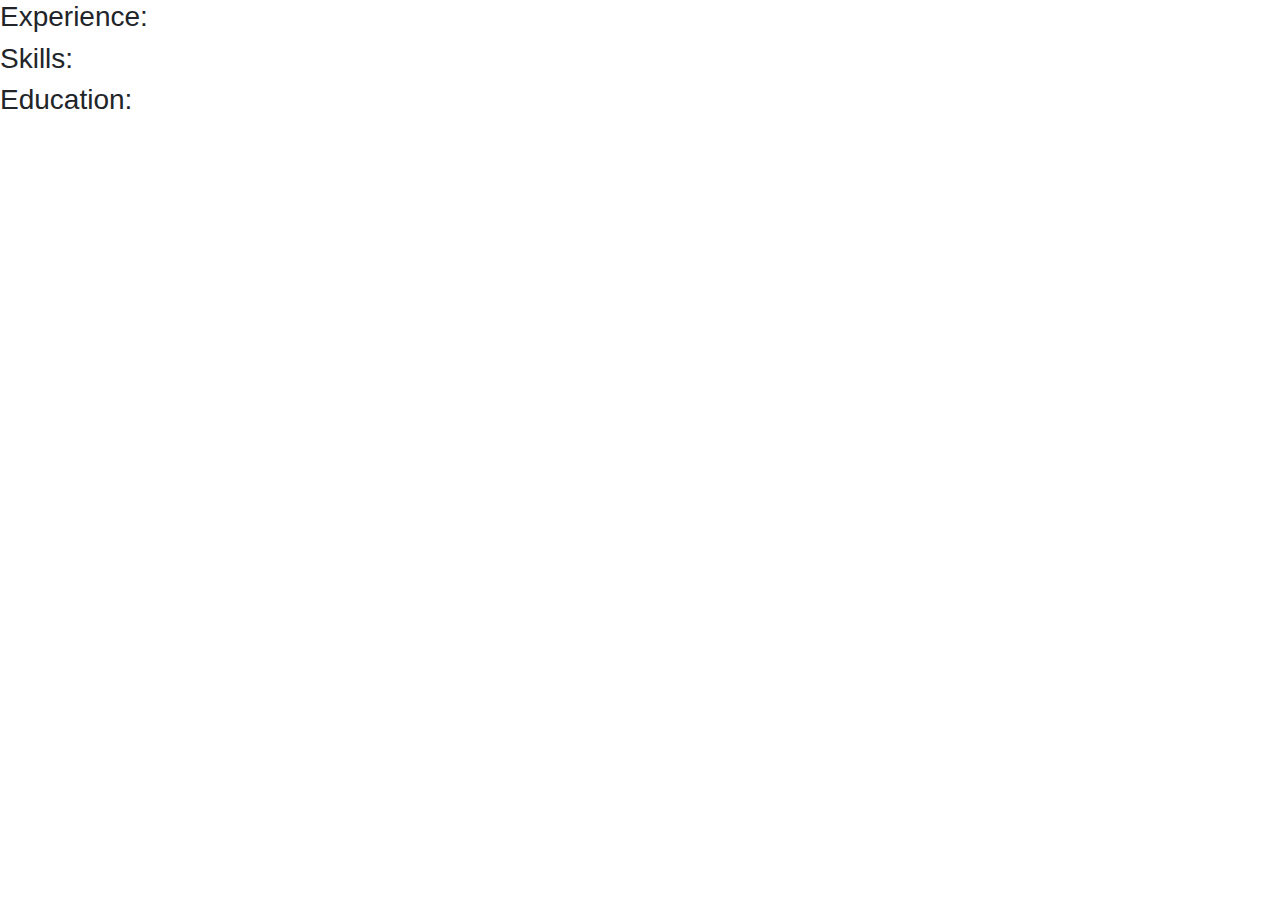
==== Final Resume/index.html @ 31f0477e "first steps" ====
<!DOCTYPE html>
<head>
<html lang="en">
  <title>Katie Manganelli Resume</title>
  <meta name="viewport" content="width=device-width, initial-scale=1.0">
  <!-- Bootstrap CSS -->
  <link rel="stylesheet" href="https://stackpath.bootstrapcdn.com/bootstrap/4.4.1/css/bootstrap.min.css" integrity="sha384-Vkoo8x4CGsO3+Hhxv8T/Q5PaXtkKtu6ug5TOeNV6gBiFeWPGFN9MuhOf23Q9Ifjh" crossorigin="anonymous">
  <link rel="stylesheet" type="text/css" href="stylesheet.css">
</head>

<body>
  <div id="container"
<!-- banner -->

<!-- experience -->
  <h3>Experience:</h3>

<!-- skills -->
  <h3>Skills:</h3>

<!-- education -->
  <h3>Education:</h3>

</div>
</body>
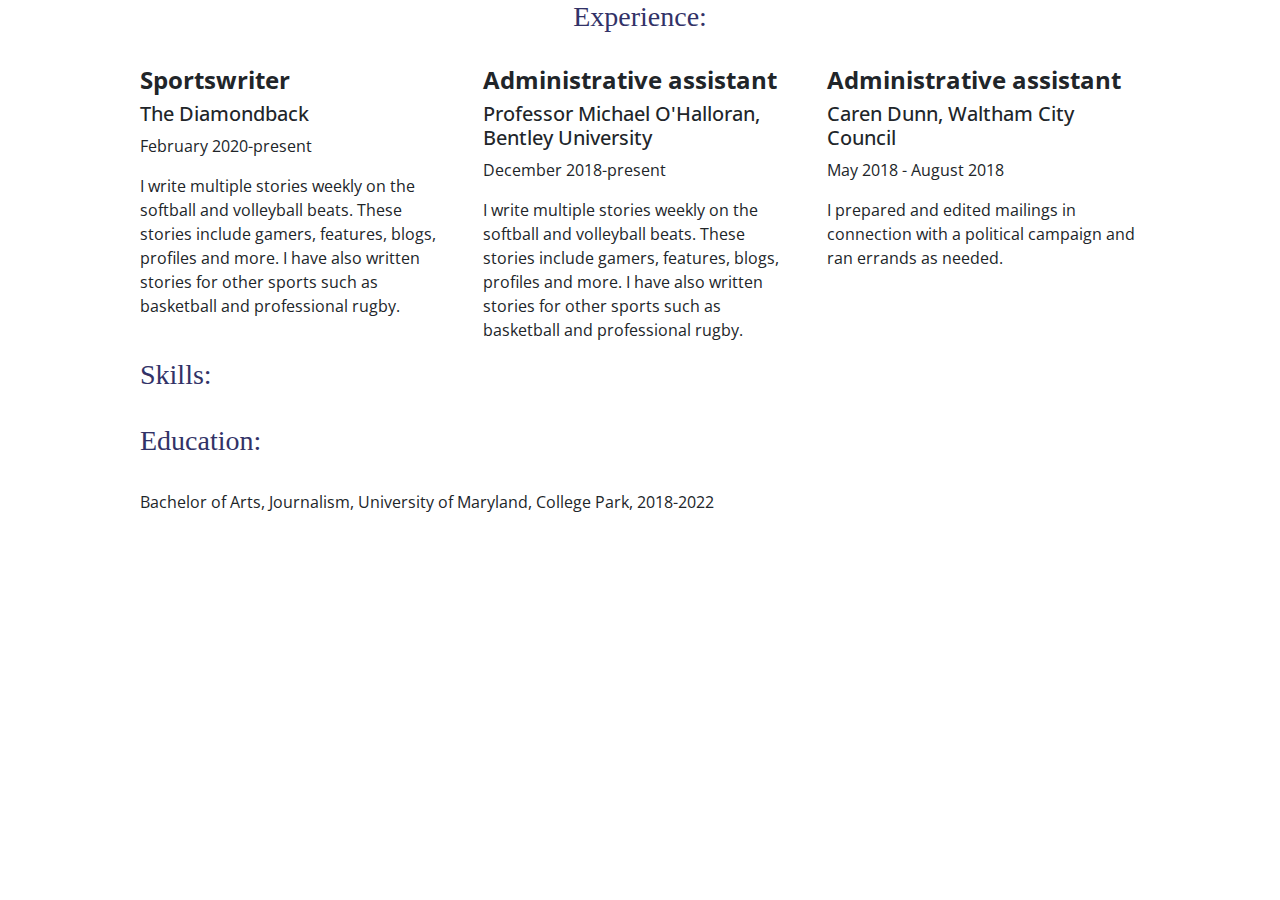
==== commit 9b088a3e: "adding some stuff" ====
--- a/Final Resume/index.html
+++ b/Final Resume/index.html
@@ -6,6 +6,9 @@
   <!-- Bootstrap CSS -->
   <link rel="stylesheet" href="https://stackpath.bootstrapcdn.com/bootstrap/4.4.1/css/bootstrap.min.css" integrity="sha384-Vkoo8x4CGsO3+Hhxv8T/Q5PaXtkKtu6ug5TOeNV6gBiFeWPGFN9MuhOf23Q9Ifjh" crossorigin="anonymous">
   <link rel="stylesheet" type="text/css" href="stylesheet.css">
+  <link rel="preconnect" href="https://fonts.gstatic.com">
+  <link rel="preconnect" href="https://fonts.gstatic.com">
+  <link href="https://fonts.googleapis.com/css2?family=Open+Sans&display=swap" rel="stylesheet">
 </head>
 
 <body>
@@ -13,13 +16,41 @@
 <!-- banner -->
 
 <!-- experience -->
-  <h3>Experience:</h3>
+  <div id="experience"><h3>Experience:</h3></div><br>
+  <div class="row">
+    <div class= "col-md-4">
+      <h4>Sportswriter</h4>
+      <h5>The Diamondback</h5>
+      <p>February 2020-present</p>
+      <p>I write multiple stories weekly on the softball and volleyball beats. These stories include gamers, features, blogs, profiles and more. I have also written stories for other sports such as basketball and professional rugby.</p>
+    </div>
+    <div class= "col-md-4">
+      <h4>Administrative assistant</h4>
+      <h5>Professor Michael O'Halloran, Bentley University</h5>
+      <p>December 2018-present</p>
+      <p>I write multiple stories weekly on the softball and volleyball beats. These stories include gamers, features, blogs, profiles and more. I have also written stories for other sports such as basketball and professional rugby.</p>
+    </div>
+    <div class= "col-md-4">
+      <h4>Administrative assistant</h4>
+      <h5>Caren Dunn, Waltham City Council</h5>
+      <p>May 2018 - August 2018</p>
+      <p>I prepared and edited mailings in connection with a political campaign and ran errands as needed.</p>
+    </div>
+  </div>
 
 <!-- skills -->
-  <h3>Skills:</h3>
+  <h3>Skills:</h3><br>
+
 
 <!-- education -->
-  <h3>Education:</h3>
+  <h3>Education:</h3><br>
+  <p>Bachelor of Arts, Journalism, University of Maryland, College Park, 2018-2022</p>
 
+
+  <!-- jQuery first, then Popper.js, then Bootstrap JS -->
+  <script src="https://code.jquery.com/jquery-3.4.1.slim.min.js" integrity="sha384-J6qa4849blE2+poT4WnyKhv5vZF5SrPo0iEjwBvKU7imGFAV0wwj1yYfoRSJoZ+n" crossorigin="anonymous"></script>
+  <script src="https://cdn.jsdelivr.net/npm/popper.js@1.16.0/dist/umd/popper.min.js" integrity="sha384-Q6E9RHvbIyZFJoft+2mJbHaEWldlvI9IOYy5n3zV9zzTtmI3UksdQRVvoxMfooAo" crossorigin="anonymous"></script>
+  <script src="https://stackpath.bootstrapcdn.com/bootstrap/4.4.1/js/bootstrap.min.js" integrity="sha384-wfSDF2E50Y2D1uUdj0O3uMBJnjuUD4Ih7YwaYd1iqfktj0Uod8GCExl3Og8ifwB6" crossorigin="anonymous"></script>
 </div>
+
 </body>
--- a/Final Resume/stylesheet.css
+++ b/Final Resume/stylesheet.css
@@ -0,0 +1,21 @@
+#container {
+  font-family: 'Open Sans', sans-serif;
+  font-size: 14;
+  max-width: 1000px;
+  margin: 0 auto;
+}
+
+#experience {
+  text-align: center;
+}
+
+h3 {
+  font-family: Georgia, serif;
+  font-size: 18
+  font-weight: bold;
+  color: #323267;
+}
+
+h4 {
+  font-weight: bold;
+}
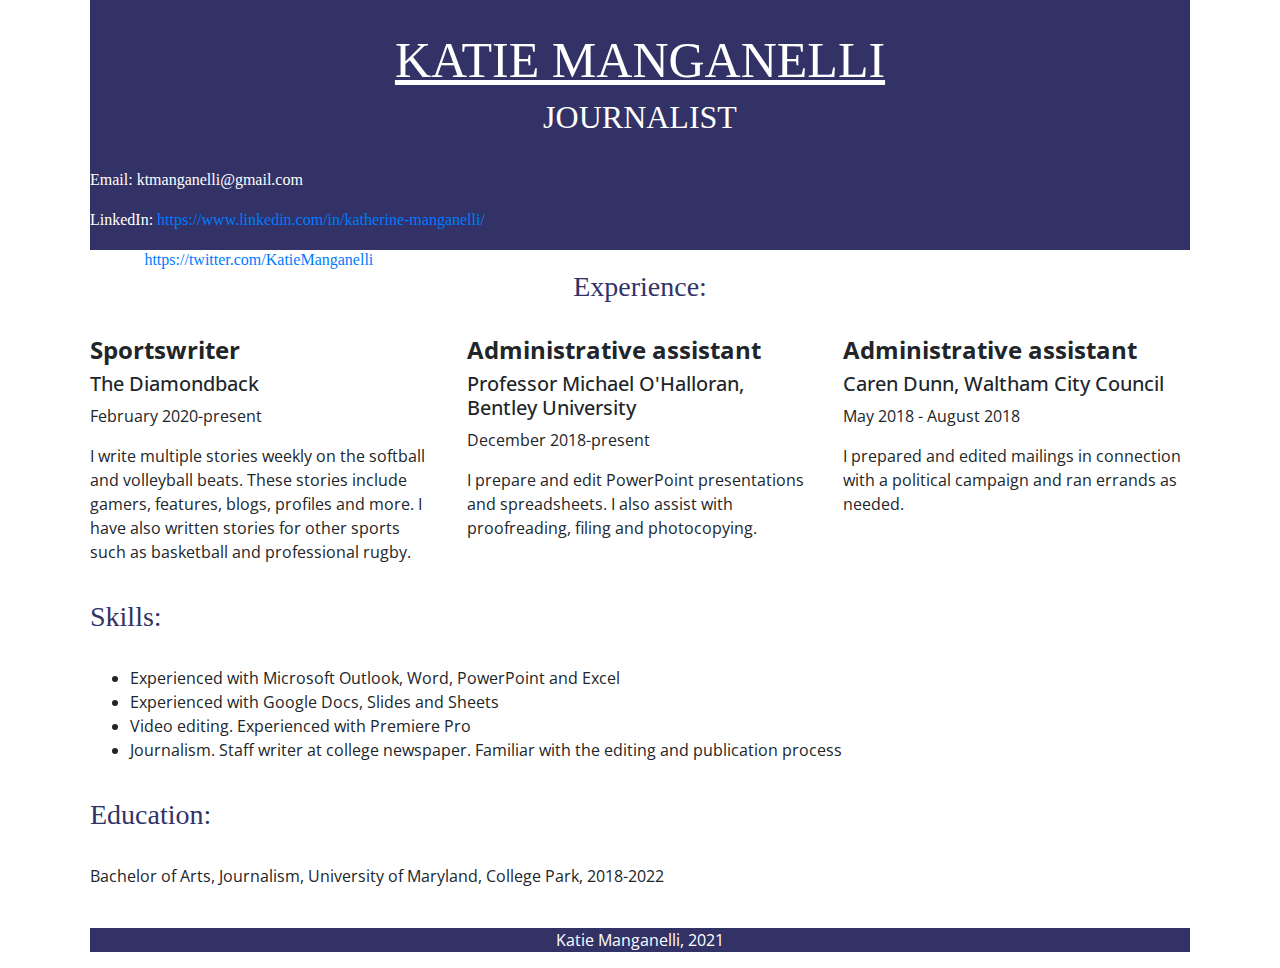
==== commit d0f428bd: "more stuff" ====
--- a/Final Resume/index.html
+++ b/Final Resume/index.html
@@ -13,7 +13,16 @@
 
 <body>
   <div id="container"
+  
 <!-- banner -->
+  <div id="banner">
+    <h1>Katie Manganelli</h1>
+    <h2>Journalist</h2><br>
+      <div id="links">
+          <p>Email: ktmanganelli@gmail.com</p>  <p>LinkedIn: <a href="https://www.linkedin.com/in/katherine-manganelli/">https://www.linkedin.com/in/katherine-manganelli/</a></p>  <p>Twitter: <a href= "https://twitter.com/KatieManganelli">https://twitter.com/KatieManganelli</a>
+     </div>
+  </div>
+
 
 <!-- experience -->
   <div id="experience"><h3>Experience:</h3></div><br>
@@ -28,7 +37,7 @@
       <h4>Administrative assistant</h4>
       <h5>Professor Michael O'Halloran, Bentley University</h5>
       <p>December 2018-present</p>
-      <p>I write multiple stories weekly on the softball and volleyball beats. These stories include gamers, features, blogs, profiles and more. I have also written stories for other sports such as basketball and professional rugby.</p>
+      <p>I prepare and edit PowerPoint presentations and spreadsheets. I also assist with proofreading, filing and photocopying.</p>
     </div>
     <div class= "col-md-4">
       <h4>Administrative assistant</h4>
@@ -40,11 +49,21 @@
 
 <!-- skills -->
   <h3>Skills:</h3><br>
+<ul>
+  <li>Experienced with Microsoft Outlook, Word, PowerPoint and Excel</li>
+  <li>Experienced with Google Docs, Slides and Sheets</li>
+  <li>Video editing. Experienced with Premiere Pro</li>
+  <li>Journalism. Staff writer at college newspaper. Familiar with the editing and publication process</li>
+</ul>
 
 
 <!-- education -->
   <h3>Education:</h3><br>
-  <p>Bachelor of Arts, Journalism, University of Maryland, College Park, 2018-2022</p>
+  <p>Bachelor of Arts, Journalism, University of Maryland, College Park, 2018-2022</p><br>
+
+  <div id="footer">
+    <p>Katie Manganelli, 2021</p>
+  </div>
 
 
   <!-- jQuery first, then Popper.js, then Bootstrap JS -->
--- a/Final Resume/stylesheet.css
+++ b/Final Resume/stylesheet.css
@@ -1,10 +1,36 @@
 #container {
   font-family: 'Open Sans', sans-serif;
   font-size: 14;
-  max-width: 1000px;
+  max-width: 1100px;
   margin: 0 auto;
 }
 
+#banner {
+  font-family: Georgia, serif;
+  color: #FFFFFF;
+  font-weight: bold;
+  width: 100%;
+  height: 250px;
+  background-color: #323267;
+  padding-top: 30px;
+}
+
+#links {
+  font-weight: normal;
+  display: inline;
+}
+
+h1 {
+  text-transform: uppercase;
+  text-decoration: underline;
+  text-align: center;
+  font-size: 50px;
+}
+
+h2 {
+  text-transform: uppercase;
+  text-align: center;
+}
 #experience {
   text-align: center;
 }
@@ -14,8 +40,19 @@
   font-size: 18
   font-weight: bold;
   color: #323267;
+  padding-top: 20px;
 }
 
 h4 {
   font-weight: bold;
 }
+
+#footer {
+  position: static;
+  left: 0;
+  bottom: 0;
+  width: 1100px;
+  background-color: #323267;
+  color: white;
+  text-align: center;
+}
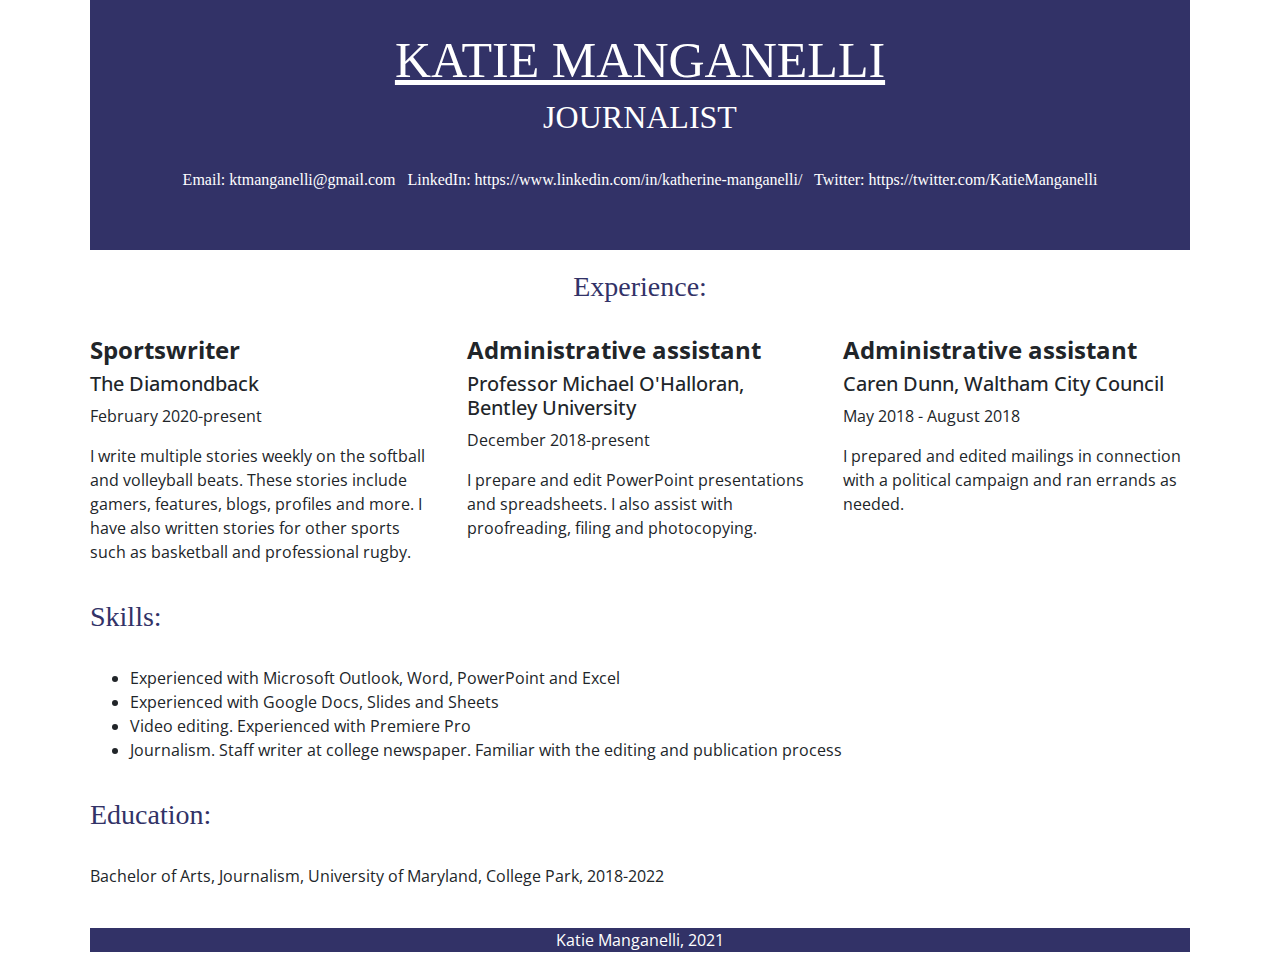
==== commit 899f04cb: "final" ====
--- a/Final Resume/index.html
+++ b/Final Resume/index.html
@@ -13,17 +13,15 @@
 
 <body>
   <div id="container"
-  
+
 <!-- banner -->
   <div id="banner">
     <h1>Katie Manganelli</h1>
     <h2>Journalist</h2><br>
       <div id="links">
-          <p>Email: ktmanganelli@gmail.com</p>  <p>LinkedIn: <a href="https://www.linkedin.com/in/katherine-manganelli/">https://www.linkedin.com/in/katherine-manganelli/</a></p>  <p>Twitter: <a href= "https://twitter.com/KatieManganelli">https://twitter.com/KatieManganelli</a>
+          Email: ktmanganelli@gmail.com  &nbsp;   LinkedIn: <a href="https://www.linkedin.com/in/katherine-manganelli/">https://www.linkedin.com/in/katherine-manganelli/</a> &nbsp;    Twitter: <a href= "https://twitter.com/KatieManganelli">https://twitter.com/KatieManganelli</a>
      </div>
   </div>
-
-
 <!-- experience -->
   <div id="experience"><h3>Experience:</h3></div><br>
   <div class="row">
--- a/Final Resume/stylesheet.css
+++ b/Final Resume/stylesheet.css
@@ -13,12 +13,16 @@
   height: 250px;
   background-color: #323267;
   padding-top: 30px;
+  text-align: center;
 }
 
 #links {
   font-weight: normal;
-  display: inline;
 }
+
+  a {
+    color: white;
+  }
 
 h1 {
   text-transform: uppercase;
@@ -31,6 +35,7 @@
   text-transform: uppercase;
   text-align: center;
 }
+
 #experience {
   text-align: center;
 }
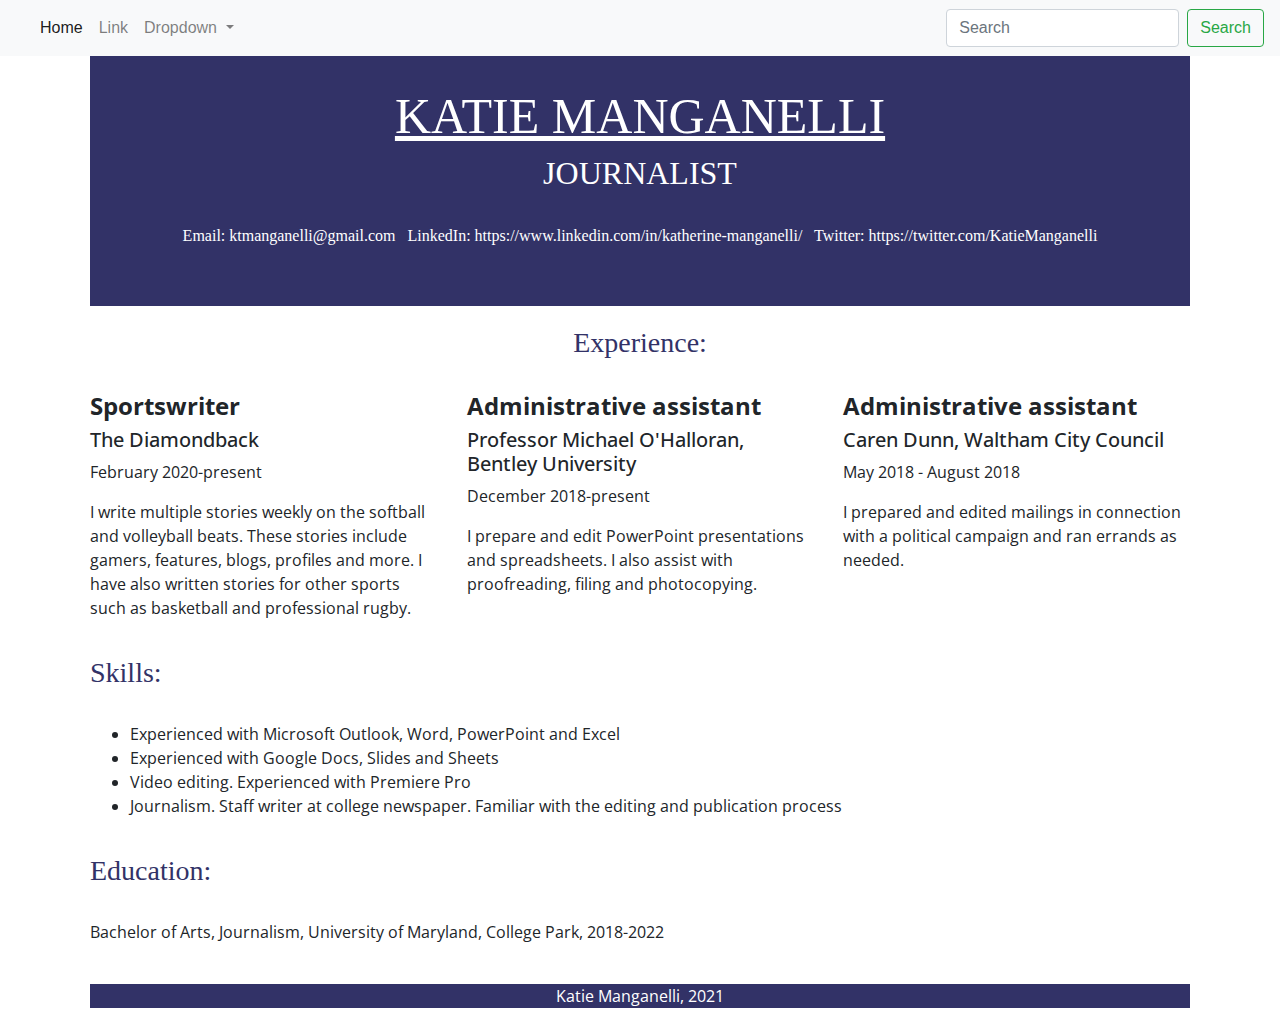
==== commit d0fac0bf: "data viz" ====
--- a/Final Resume/index.html
+++ b/Final Resume/index.html
@@ -12,6 +12,38 @@
 </head>
 
 <body>
+
+<nav class="navbar navbar-expand-lg navbar-light bg-light">
+ <a class="navbar-brand" href="#"></a>
+ <button class="navbar-toggler" type="button" data-toggle="collapse" data-target="#navbarSupportedContent" aria-controls="navbarSupportedContent" aria-expanded="false" aria-label="Toggle navigation">
+   <span class="navbar-toggler-icon"></span>
+ </button>
+
+ <div class="collapse navbar-collapse" id="navbarSupportedContent">
+   <ul class="navbar-nav mr-auto">
+     <li class="nav-item active">
+       <a class="nav-link" href="#">Home <span class="sr-only">(current)</span></a>
+     </li>
+     <li class="nav-item">
+       <a class="nav-link" href="#">Link</a>
+     </li>
+     <li class="nav-item dropdown">
+       <a class="nav-link dropdown-toggle" href="#" id="navbarDropdown" role="button" data-toggle="dropdown" aria-haspopup="true" aria-expanded="false">
+         Dropdown
+       </a>
+       <div class="dropdown-menu" aria-labelledby="navbarDropdown">
+         <a class="dropdown-item" href="#">Experience</a>
+         <a class="dropdown-item" href="#">Skills</a>
+         <a class="dropdown-item" href="#">Education</a>
+       </div>
+     </li>
+   </ul>
+   <form class="form-inline my-2 my-lg-0">
+     <input class="form-control mr-sm-2" type="search" placeholder="Search" aria-label="Search">
+     <button class="btn btn-outline-success my-2 my-sm-0" type="submit">Search</button>
+   </form>
+ </div>
+</nav>
   <div id="container"
 
 <!-- banner -->
@@ -19,7 +51,7 @@
     <h1>Katie Manganelli</h1>
     <h2>Journalist</h2><br>
       <div id="links">
-          Email: ktmanganelli@gmail.com  &nbsp;   LinkedIn: <a href="https://www.linkedin.com/in/katherine-manganelli/">https://www.linkedin.com/in/katherine-manganelli/</a> &nbsp;    Twitter: <a href= "https://twitter.com/KatieManganelli">https://twitter.com/KatieManganelli</a>
+          Email: ktmanganelli@gmail.com  &nbsp;   LinkedIn: <a href="https://www.linkedin.com/in/katherine-manganelli/">https://www.linkedin.com/in/katherine-manganelli/</a>  &nbsp;  Twitter: <a href= "https://twitter.com/KatieManganelli">https://twitter.com/KatieManganelli</a>
      </div>
   </div>
 <!-- experience -->
